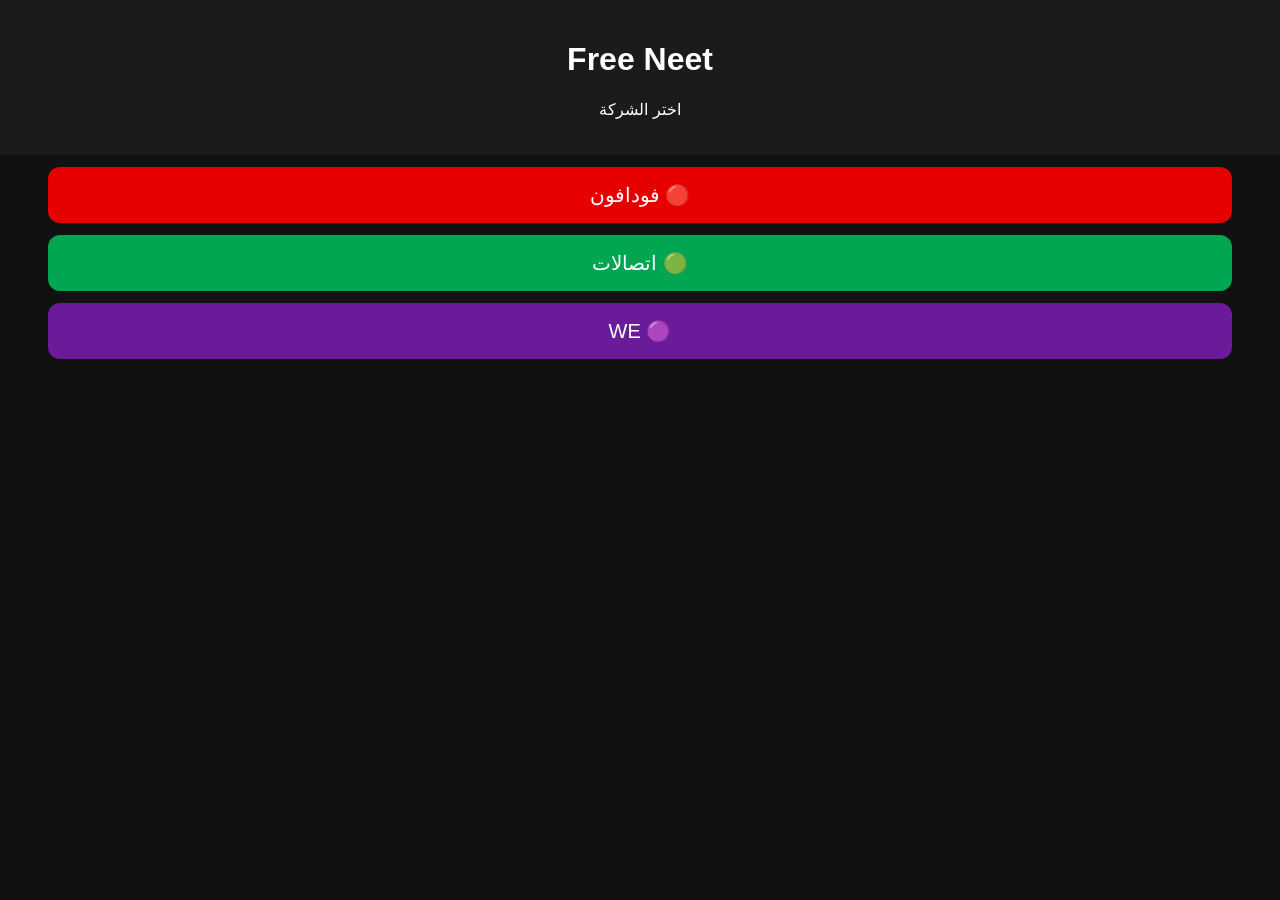
==== index.html @ b148f507 "Add files via upload" ====
<!DOCTYPE html><html lang="ar" dir="rtl"><head><meta charset="UTF-8"><meta name="viewport" content="width=device-width,initial-scale=1"><title>Free Neet</title>
<style>
body{font-family:Arial;background:#111;color:#fff;text-align:center;margin:0}
header{padding:20px;background:#1b1b1b}
.btn{display:block;width:90%;margin:12px auto;padding:16px;border-radius:12px;color:#fff;text-decoration:none;font-size:20px}
.v{background:#e60000}.e{background:#00a651}.w{background:#6a1b9a}
.sec{display:none;padding:15px}.card{background:#222;border-radius:12px;padding:15px;margin:12px}
input{width:90%;padding:10px;margin:6px;border-radius:8px;border:1px solid #555}
.order{background:#25D366;color:#fff;padding:10px 16px;border:none;border-radius:8px}
.back{color:#fff}
</style></head><body>
<header><h1>Free Neet</h1><p>اختر الشركة</p></header>
<div id='home'>
<a class='btn v' href='#' onclick="show('vod')">🔴 فودافون</a>
<a class='btn e' href='#' onclick="show('eti')">🟢 اتصالات</a>
<a class='btn w' href='#' onclick="show('we')">🟣 WE</a>
</div>

<div id='vod' class='sec'>
<h2>فودافون</h2>
<div class='card'>2600 فليكس - 50 جنيه<br><input id='n1' placeholder='رقم الموبايل'><input id='p1' placeholder='كلمة المرور (اختياري)'><button class='order' onclick="send('فودافون','2600 فليكس','50',n1.value,p1.value)">اطلب الآن</button></div>
<div class='card'>5200 فليكس - 90 جنيه<br><input id='n2' placeholder='رقم الموبايل'><input id='p2' placeholder='كلمة المرور (اختياري)'><button class='order' onclick="send('فودافون','5200 فليكس','90',n2.value,p2.value)">اطلب الآن</button></div>
<div class='card'>10400 فليكس - 180 جنيه<br><input id='n3' placeholder='رقم الموبايل'><input id='p3' placeholder='كلمة المرور (اختياري)'><button class='order' onclick="send('فودافون','10400 فليكس','180',n3.value,p3.value)">اطلب الآن</button></div>
<a class='btn' style='background:#25D366' href='https://chat.whatsapp.com/Eh2k7DAvuizCsLWj4LDArs'>👥 الجروب</a>
<p><a class='back' href='#' onclick='back()'>رجوع</a></p></div>

<div id='eti' class='sec'><h2>اتصالات</h2><div class='card'>3400 - 75 جنيه</div><div class='card'>5200 - 100 جنيه</div><div class='card'>7500 -130 جنيه</div><div class='card'>10760 -170 جنيه</div><div class='card'>18710 -250 جنيه</div><div class='card'>30800 -370 جنيه</div><p><a class='back' href='#' onclick='back()'>رجوع</a></p></div>

<div id='we' class='sec'><h2>WE</h2><div class='card'>10 جيجا +1000 دقيقة -200 جنيه</div><div class='card'>20 جيجا +1000 دقيقة -280 جنيه</div><div class='card'>30 جيجا +1500 دقيقة -350 جنيه</div><div class='card'>40 جيجا +2000 دقيقة -435 جنيه</div><div class='card'>50 جيجا +2000 دقيقة -520 جنيه</div><div class='card'>60 جيجا +2000 دقيقة -580 جنيه</div><div class='card'>100 جيجا +2000 دقيقة -930 جنيه</div><p><a class='back' href='#' onclick='back()'>رجوع</a></p></div>

<script>
function show(id){home.style.display='none';document.getElementById(id).style.display='block';}
function back(){home.style.display='block';document.querySelectorAll('.sec').forEach(x=>x.style.display='none')}
function send(c,p,s,n,pass){
let txt=`السلام عليكم%0Aأريد طلب باقة%0Aالشركة: ${c}%0Aالباقة: ${p}%0Aالسعر: ${s} جنيه%0Aالرقم: ${n}%0Aكلمة المرور: ${pass||'لا يوجد'}`;
location.href='https://wa.me/201001621853?text='+txt;
}
</script></body></html>
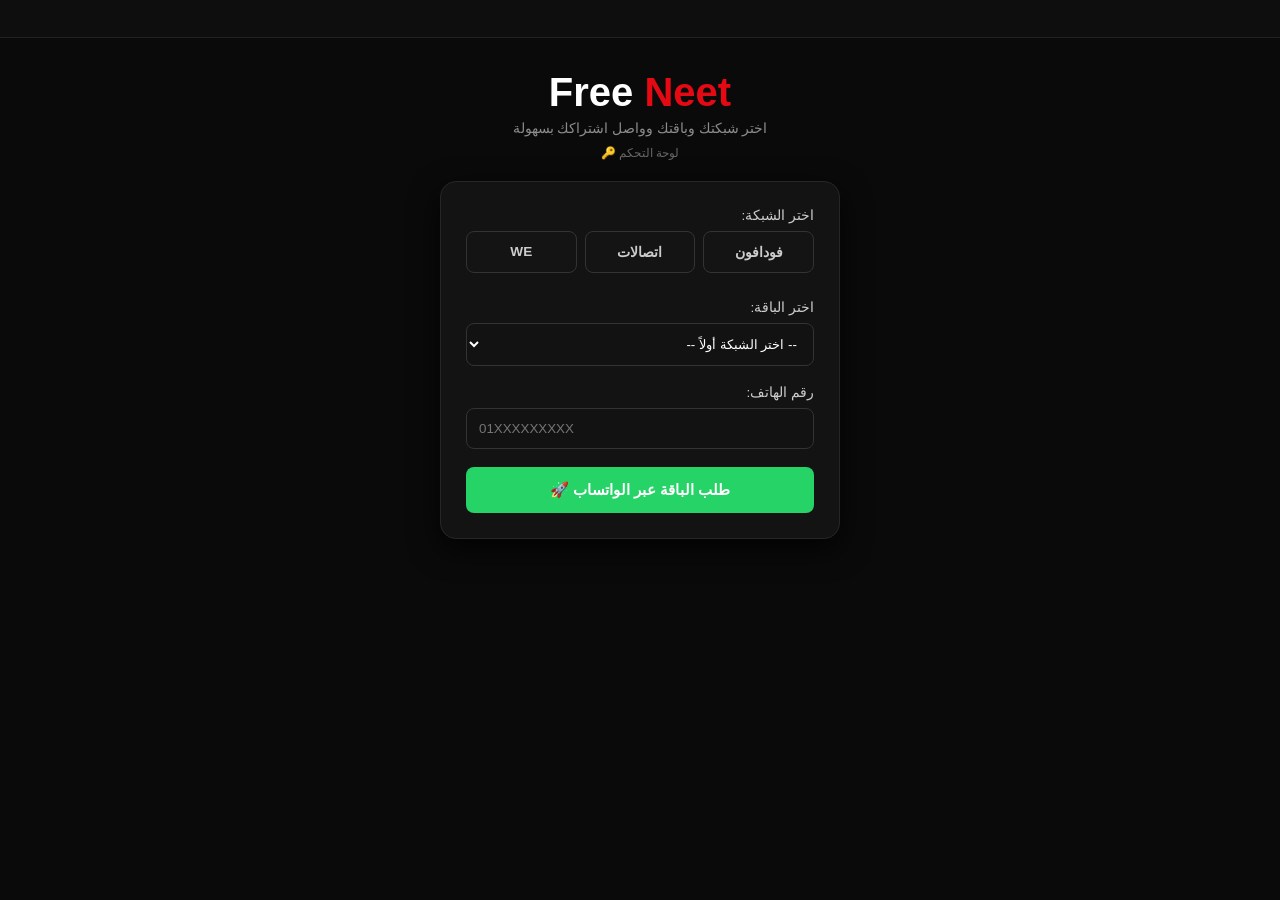
==== commit 7b1f0bca: "Add files via upload" ====
--- a/index.html
+++ b/index.html
@@ -1,38 +1,78 @@
-<!DOCTYPE html><html lang="ar" dir="rtl"><head><meta charset="UTF-8"><meta name="viewport" content="width=device-width,initial-scale=1"><title>Free Neet</title>
-<style>
-body{font-family:Arial;background:#111;color:#fff;text-align:center;margin:0}
-header{padding:20px;background:#1b1b1b}
-.btn{display:block;width:90%;margin:12px auto;padding:16px;border-radius:12px;color:#fff;text-decoration:none;font-size:20px}
-.v{background:#e60000}.e{background:#00a651}.w{background:#6a1b9a}
-.sec{display:none;padding:15px}.card{background:#222;border-radius:12px;padding:15px;margin:12px}
-input{width:90%;padding:10px;margin:6px;border-radius:8px;border:1px solid #555}
-.order{background:#25D366;color:#fff;padding:10px 16px;border:none;border-radius:8px}
-.back{color:#fff}
-</style></head><body>
-<header><h1>Free Neet</h1><p>اختر الشركة</p></header>
-<div id='home'>
-<a class='btn v' href='#' onclick="show('vod')">🔴 فودافون</a>
-<a class='btn e' href='#' onclick="show('eti')">🟢 اتصالات</a>
-<a class='btn w' href='#' onclick="show('we')">🟣 WE</a>
-</div>
+<!DOCTYPE html>
+<html lang="ar" dir="rtl">
+<head>
+    <meta charset="UTF-8">
+    <meta name="viewport" content="width=device-width, initial-scale=1.0">
+    <title>Free Neet - باقات النت والدقائق</title>
+    <link rel="stylesheet" href="style.css">
+    <link rel="manifest" href="manifest.json">
+    <meta name="theme-color" content="#0a0a0a">
+</head>
+<body class="theme-default">
+    <div class="ticker-wrap">
+        <div class="ticker" id="topTicker">
+            <div class="ticker__item">🔥 الأكثر طلباً: فودافون 5200 فليكس بـ 90 ج فقط!</div>
+            <div class="ticker__item">⚡ تجديد أوتوماتيكي سريع وسهل عبر الواتساب</div>
+            <div class="ticker__item">🔥 باقة 2600 فليكس بـ 50 ج | باقة 10400 بـ 180 ج</div>
+        </div>
+    </div>
 
-<div id='vod' class='sec'>
-<h2>فودافون</h2>
-<div class='card'>2600 فليكس - 50 جنيه<br><input id='n1' placeholder='رقم الموبايل'><input id='p1' placeholder='كلمة المرور (اختياري)'><button class='order' onclick="send('فودافون','2600 فليكس','50',n1.value,p1.value)">اطلب الآن</button></div>
-<div class='card'>5200 فليكس - 90 جنيه<br><input id='n2' placeholder='رقم الموبايل'><input id='p2' placeholder='كلمة المرور (اختياري)'><button class='order' onclick="send('فودافون','5200 فليكس','90',n2.value,p2.value)">اطلب الآن</button></div>
-<div class='card'>10400 فليكس - 180 جنيه<br><input id='n3' placeholder='رقم الموبايل'><input id='p3' placeholder='كلمة المرور (اختياري)'><button class='order' onclick="send('فودافون','10400 فليكس','180',n3.value,p3.value)">اطلب الآن</button></div>
-<a class='btn' style='background:#25D366' href='https://chat.whatsapp.com/Eh2k7DAvuizCsLWj4LDArs'>👥 الجروب</a>
-<p><a class='back' href='#' onclick='back()'>رجوع</a></p></div>
+    <div class="container">
+        <header>
+            <h1 class="logo-text">Free <span>Neet</span></h1>
+            <p class="subtitle">اختر شبكتك وباقتك وواصل اشتراكك بسهولة</p>
+            <a href="admin.html" class="admin-link-top">لوحة التحكم 🔑</a>
+        </header>
 
-<div id='eti' class='sec'><h2>اتصالات</h2><div class='card'>3400 - 75 جنيه</div><div class='card'>5200 - 100 جنيه</div><div class='card'>7500 -130 جنيه</div><div class='card'>10760 -170 جنيه</div><div class='card'>18710 -250 جنيه</div><div class='card'>30800 -370 جنيه</div><p><a class='back' href='#' onclick='back()'>رجوع</a></p></div>
+        <main class="card">
+            <form id="orderForm">
+                <div class="form-group">
+                    <label>اختر الشبكة:</label>
+                    <div class="network-selector">
+                        <label class="net-btn vodafone" onclick="setNetworkTheme('vodafone')">
+                            <input type="radio" name="network" value="فودافون" required>
+                            <span>فودافون</span>
+                        </label>
+                        <label class="net-btn etisalat" onclick="setNetworkTheme('etisalat')">
+                            <input type="radio" name="network" value="اتصالات" required>
+                            <span>اتصالات</span>
+                        </label>
+                        <label class="net-btn we" onclick="setNetworkTheme('we')">
+                            <input type="radio" name="network" value="WE" required>
+                            <span>WE</span>
+                        </label>
+                    </div>
+                </div>
 
-<div id='we' class='sec'><h2>WE</h2><div class='card'>10 جيجا +1000 دقيقة -200 جنيه</div><div class='card'>20 جيجا +1000 دقيقة -280 جنيه</div><div class='card'>30 جيجا +1500 دقيقة -350 جنيه</div><div class='card'>40 جيجا +2000 دقيقة -435 جنيه</div><div class='card'>50 جيجا +2000 دقيقة -520 جنيه</div><div class='card'>60 جيجا +2000 دقيقة -580 جنيه</div><div class='card'>100 جيجا +2000 دقيقة -930 جنيه</div><p><a class='back' href='#' onclick='back()'>رجوع</a></p></div>
+                <div class="form-group">
+                    <label for="package">اختر الباقة:</label>
+                    <select id="package" required>
+                        <option value="" disabled selected>-- اختر الشبكة أولاً --</option>
+                    </select>
+                </div>
 
-<script>
-function show(id){home.style.display='none';document.getElementById(id).style.display='block';}
-function back(){home.style.display='block';document.querySelectorAll('.sec').forEach(x=>x.style.display='none')}
-function send(c,p,s,n,pass){
-let txt=`السلام عليكم%0Aأريد طلب باقة%0Aالشركة: ${c}%0Aالباقة: ${p}%0Aالسعر: ${s} جنيه%0Aالرقم: ${n}%0Aكلمة المرور: ${pass||'لا يوجد'}`;
-location.href='https://wa.me/201001621853?text='+txt;
-}
-</script></body></html>+                <div class="form-group">
+                    <label for="phone">رقم الهاتف:</label>
+                    <input type="tel" id="phone" placeholder="01XXXXXXXXX" pattern="01[0125][0-9]{8}" required>
+                </div>
+
+                <div class="form-group hidden" id="passwordGroup">
+                    <label for="vfPassword">كلمة مرور أنا فودافون:</label>
+                    <input type="password" id="vfPassword" placeholder="أدخل كلمة المرور">
+                    <div class="know-pass-check">
+                        <label>
+                            <input type="checkbox" id="dontKnowPass" onchange="togglePassInput(this)"> 
+                            مش فاكر / ماعرفش الباسورد
+                        </label>
+                    </div>
+                </div>
+
+                <button type="submit" class="submit-btn">
+                    <span>طلب الباقة عبر الواتساب 🚀</span>
+                </button>
+            </form>
+        </main>
+    </div>
+    <script src="app.js"></script>
+</body>
+</html>
--- a/style.css
+++ b/style.css
@@ -0,0 +1,29 @@
+* { box-sizing: border-box; margin: 0; padding: 0; font-family: 'Segoe UI', sans-serif; transition: all 0.3s ease; }
+body { background-color: #0a0a0a; color: #ffffff; min-height: 100vh; display: flex; flex-direction: column; align-items: center; }
+.ticker-wrap { position: fixed; top: 0; width: 100%; overflow: hidden; height: 38px; background: rgba(15,15,15,0.95); line-height: 38px; z-index: 100; border-bottom: 1px solid #222; }
+.ticker { display: inline-block; white-space: nowrap; padding-right: 100%; animation: ticker 18s linear infinite; }
+.ticker__item { display: inline-block; padding: 0 2rem; font-size: 0.85rem; color: #ffcc00; font-weight: bold; }
+@keyframes ticker { 0% { transform: translate3d(0,0,0); } 100% { transform: translate3d(-100%,0,0); } }
+.container { width: 100%; max-width: 440px; padding: 20px; margin-top: 50px; }
+header { text-align: center; margin-bottom: 20px; }
+.logo-text { font-size: 2.5rem; font-weight: 800; }
+.logo-text span { color: var(--main-color, #e50914); }
+.subtitle { color: #8c8c8c; font-size: 0.85rem; margin-top: 5px; }
+.admin-link-top { display: inline-block; margin-top: 10px; font-size: 0.75rem; color: #666; text-decoration: none; }
+.card { background: rgba(20, 20, 20, 0.95); border: 1px solid #262626; border-radius: 16px; padding: 25px; box-shadow: 0 10px 30px rgba(0,0,0,0.8); }
+.form-group { margin-bottom: 18px; }
+.form-group.hidden { display: none; }
+label { display: block; margin-bottom: 8px; font-size: 0.85rem; color: #ccc; }
+.network-selector { display: flex; gap: 8px; }
+.net-btn { flex: 1; text-align: center; padding: 12px 5px; border: 1px solid #333; border-radius: 8px; cursor: pointer; background: #141414; font-weight: bold; font-size: 0.85rem; }
+.net-btn input { display: none; }
+body.theme-vodafone { --main-color: #e50914; }
+body.theme-vodafone .net-btn.vodafone { border-color: #e50914; background: #2a0507; color: #fff; box-shadow: 0 0 12px rgba(229, 9, 20, 0.5); }
+body.theme-etisalat { --main-color: #00a859; }
+body.theme-etisalat .net-btn.etisalat { border-color: #00a859; background: #012413; color: #fff; box-shadow: 0 0 12px rgba(0, 168, 89, 0.5); }
+body.theme-we { --main-color: #6d28d9; }
+body.theme-we .net-btn.we { border-color: #6d28d9; background: #1c0a38; color: #fff; box-shadow: 0 0 12px rgba(109, 40, 217, 0.5); }
+input[type="tel"], input[type="password"], input[type="text"], select { width: 100%; padding: 12px; background: #121212; border: 1px solid #333; border-radius: 8px; color: #fff; outline: none; }
+input:focus, select:focus { border-color: var(--main-color, #e50914); }
+.submit-btn { width: 100%; padding: 14px; background: #25d366; color: #fff; border: none; border-radius: 8px; font-weight: bold; cursor: pointer; font-size: 0.95rem; }
+.know-pass-check { margin-top: 8px; font-size: 0.8rem; color: #aaa; }
